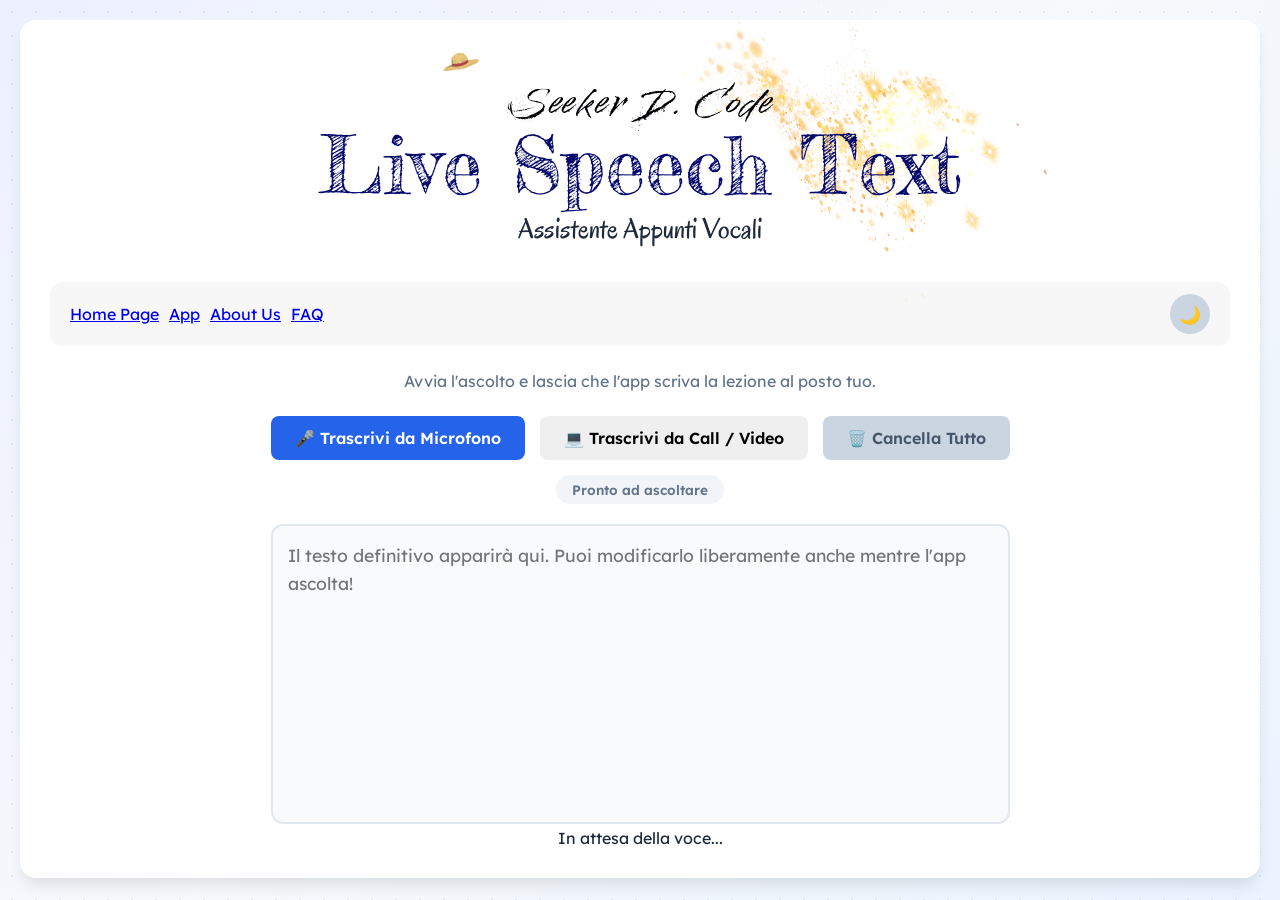
==== mobile.html @ 81e75039 "Update mobile.html" ====
<!DOCTYPE html>
<html lang="it">
<head>
    <meta charset="UTF-8">
    <meta name="viewport" content="width=device-width, initial-scale=1.0">
    <title>Live Speech Text - Mobile Edition</title>
    
    <link rel="preconnect" href="https://fonts.googleapis.com">
    <link rel="preconnect" href="https://fonts.gstatic.com" crossorigin>
    <link href="https://fonts.googleapis.com/css2?family=Fredericka+the+Great&family=Lexend:wght@300;400;500;600;700&family=Oregano&family=Splash&display=swap" rel="stylesheet">

    <link rel="stylesheet" href="css/main.css?v=1.0">
    <link rel="stylesheet" href="css/style-base.css?v=1.0">
    <link rel="stylesheet" href="css/style-lingua.css?v=1.0">
    <link rel="stylesheet" href="css/style-pwa.css?v=1.0">
    <link rel="stylesheet" href="css/style-mobile.css?v=1.0">

    <style>
    /* Nasconde tutte le sezioni tranne quella attiva */
    .tab-content {
        display: none;
    }
    .tab-content.active {
        display: block;
    }
    </style>
    
    <script>
        if (window.location.protocol !== 'file:') {
            const hasCookieBlock = document.cookie.split('; ').some(row => row.startsWith('block_ads='));

            if (localStorage.getItem('block_ads') === 'true' || hasCookieBlock) {
                console.log("Modalità Sviluppatore Attiva: AdSense inibito.");
            } else {
                const adsenseScript = document.createElement('script');
                adsenseScript.async = true;
                adsenseScript.src = "https://pagead2.googlesyndication.com/pagead/js/adsbygoogle.js?client=ca-pub-9544811471414500";
                adsenseScript.crossOrigin = "anonymous";
                document.head.appendChild(adsenseScript);
            }
        }
    </script>
</head>
<body>

    <div id="pwa-mobile-badge" style="display: none;">
        <span>Installa l'App</span>
    </div>

    <div class="app-container">
        
        <header class="brand-header">
            <div class="logo-container" style="position: relative; display: inline-block;">
                <img src="assets/sparkles.png" class="magic-sparkles" alt="Sparkles">
                <img src="assets/luffy-hat.png" class="luffy-hat" alt="Luffy Hat">
                
                <h1 class="main-title">
                    <span class="seeker-text">Seeker D. Code</span>
                    <br>
                    Live Speech Text
                </h1>
            </div>
            <h2 class="sub-text-bold">Assistente Appunti Vocali</h2>
        </header>

        <div class="top-right-controls-inline">
            <nav class="main-nav">
                <a href="https://seekerdcode.it" class="nav-link">Home Page</a>
                <a href="#" id="link-app" class="nav-link active">App</a>
                <a href="#" id="link-about" class="nav-link">About Us</a>
                <a href="#" id="link-faq" class="nav-link">FAQ</a>
            </nav>

            <div class="controls-cluster">
                <div class="lang-control-box">
                    <label for="select-lingua" class="theme-label">🎤 Lingua:</label>
                    <select id="select-lingua" class="theme-select">
                        <option value="it-IT">Italiano (ITA)</option>
                        <option value="en-US">English (US)</option>
                        <option value="es-ES">Español (ESP)</option>
                        <option value="fr-FR">Français (FRA)</option>
                        <option value="de-DE">Deutsch (DEU)</option>
                    </select>
                </div>

                <button id="theme-toggle" aria-label="Cambia Tema">🌙</button>
            </div>
        </div>

        <main class="container">
            <section id="sezione-app" class="tab-content active">
                <p class="app-description">Avvia l'ascolto e lascia che l'app scriva la lezione al posto tuo.</p>
                
                <div class="controls-section">
                    <button id="btn-ascolto" class="btn-primary">🎤 Trascrivi da Microfono</button>
                    <button id="btn-cattura-sistema" class="btn-secondary">💻 Trascrivi da Call / Video</button>
                    <button id="btn-cancella" class="btn-danger">🗑️ Cancella Tutto</button>
                </div>

                <div class="status-badge" id="stato-app">Pronto ad ascoltare</div>

                <textarea id="area-appunti" placeholder="Il testo definitivo apparirà qui. Puoi modificarlo liberamente anche mentre l'app ascolta!"></textarea>

                <div class="ads-container-mobile">
                    <ins class="adsbygoogle"
                         style="display:block"
                         data-ad-client="ca-pub-9544811471414500"
                         data-ad-slot="4489947913"
                         data-ad-format="horizontal"
                         data-full-width-responsive="false"></ins>
                    <script>
                         (adsbygoogle = window.adsbygoogle || []).push({});
                    </script>
                </div>
                
                <div id="box-anteprima-ia" class="anteprima-azzurra">
                    In attesa della voce...
                </div>

                <div class="download-section">
                    <button id="btn-download" class="btn-success" style="display: none; width: 100%;">💾 Scarica Appunti (.txt)</button>
                </div>
            </section>

            <section id="sezione-about" class="tab-content">
                <h2>About Us</h2>
                <p>Applicazione di trascrizione ottimizzata per dispositivi mobili.</p>
            </section>

            <section id="sezione-faq" class="tab-content">
                <h2>Domande Frequenti (FAQ)</h2>
                <div class="accordion"></div>
            </section>
        </main>
    </div>

    <script src="js/app-mobile.js?v=1.0"></script>
    <script src="js/faq-data.js?v=1.0"></script>
</body>
</html>
---- css/main.css ----
/* ==========================================================================
   🎛️ REGISTA GENERALE DEL LAYOUT (main.css)
   ========================================================================== */

/* 1. Reset, Font e Layout Base Generale */
@import url('style-base.css');

/* 2. Ottimizzazioni Desktop (Sopra i 769px) */
@import url('style-desktop.css');

/* 3. Estensioni e Utility (PWA, Lingue, Dark Mode) */
@import url('style-pwa.css');
@import url('style-lingua.css');
@import url('style-dark.css');

/* 4. Layout Mobile (Sotto i 768px) */
@import url('style-mobile.css');
---- css/style-base.css ----
* {
    margin: 0;
    padding: 0;
    box-sizing: border-box;
    font-family: "Lexend", sans-serif;
    font-optical-sizing: auto;
    font-style: normal;
}

body {
    font-weight: 400; 
    color: #1e293b;
    padding: 20px;
    min-height: 100vh;
    margin: 0;
    /* Unione di un gradiente e di una griglia geometrica sottilissima */
    background: 
        linear-gradient(135deg, rgba(224, 231, 255, 0.6) 0%, rgba(241, 245, 249, 0.6) 50%, rgba(219, 234, 254, 0.6) 100%),
        radial-gradient(circle, #cbd5e1 1px, transparent 1px);
    background-size: 100% 100%, 24px 24px;
    background-attachment: fixed;
    transition: background 0.3s ease, color 0.3s ease; /* Transizione fluida aggiunta qui */
}

main {
    display: flex;
    flex-direction: column;
    align-items: center;
    gap: 20px;
    width: 100%;
}

.banner-adv {
    width: 100%;
    max-width: 970px;
    height: 90px; /* Ridotto da 90px a 50px */
    background-color: #e2e8f0;
    display: flex;
    justify-content: center;
    align-items: center;
    color: #64748b;
    font-size: 0.8rem; /* Testo più piccolo e discreto */
    border: 1px dashed #cbd5e1; /* Bordo più sottile */
    border-radius: 6px;
    margin: 0 auto;     /* Centra il banner nella pagina */
}

/* --- NUOVA GRIGLIA STRUTTURALE --- */
.main-layout-grid {
    display: grid;
    grid-template-columns: 160px 1fr;
    gap: 30px;
    align-items: start;
    max-width: 1200px;
    width: 100%;
    padding: 0 10px;
    box-sizing: border-box;
}

/* --- STILE BANNER LATERALE --- */
#banner-laterale-sinistro {
    width: 160px;
    height: 600px;
    overflow: hidden; /* Evita che qualsiasi elemento strabordi visivamente */
    background-color: #f1f5f9;
    border: 1px dashed #cbd5e1;
    border-radius: 8px;
    display: flex;
    flex-direction: column;
    align-items: center;
    justify-content: center;
    color: #94a3b8;
    font-size: 0.85rem;
    text-align: center;
    padding: 10px;
    box-sizing: border-box;
    box-shadow: 0 4px 6px -1px rgba(0,0,0,0.05);
    position: sticky;
    top: 20px;
}

/* --- CONTENITORE APPLICAZIONE --- */
.app-container {
    position: relative; /* Fondamentale per bloccare il menu dentro la scheda */
    background: white;
    padding: 30px;
    border-radius: 16px;
    box-shadow: 0 10px 15px -3px rgba(0, 0, 0, 0.1);
    width: 100%;
    text-align: center;
    transition: background-color 0.3s ease, box-shadow 0.3s ease;
}



/* --- BANNER IN BASSO DENTRO L'APP --- */
.advertising-space {
    display: block;
    width: 100%;
    margin-top: 20px; /* Ridotto il distacco */
    text-align: center;
}

#banner-principale {
    display: inline-block;
    width: 100%;
    max-width: 970px;
    height: 90px;
    background-color: #f1f5f9;
    border: 1px dashed #cbd5e1;
    border-radius: 6px;
    line-height: 90px; /* Centra il testo nella nuova altezza */
    color: #94a3b8;
    font-size: 0.8rem; /* Testo più piccolo */
    box-shadow: 0 1px 3px rgba(0,0,0,0.05);
}

h1 {
    color: #2563eb;
    margin-bottom: 10px;
    font-weight: bold; /* Ripristina il grassetto standard degli h1 */
    transition: color 0.3s ease;
}

h2.sub-text-bold, 
.brand-header h2 {
    font-family: "Oregano", cursive !important;
    font-size: 1.8rem;
    font-weight: 300 !important; /* Gli ridà il suo storico grassetto */
    color: #1e293b;
    margin-top: 5px;
    margin-bottom: 15px;
}

p {
    color: #64748b;
    margin-bottom: 25px;
    transition: color 0.3s ease;
}

.controls-section {
    display: flex;
    justify-content: center;
    gap: 15px;
    margin-bottom: 15px;
}

button {
    padding: 12px 24px;
    font-size: 1rem;
    font-weight: 600;
    border: none;
    border-radius: 8px;
    cursor: pointer;
    transition: all 0.2s ease;
}

.btn-primary {
    background-color: #2563eb;
    color: white;
}
.btn-primary:hover { background-color: #1d4ed8; }

.btn-primary.listening {
    background-color: #ef4444;
    animation: pulse 1.5s infinite;
}

.btn-danger {
    background-color: #cbd5e1;
    color: #475569;
}
.btn-danger:hover { background-color: #94a3b8; color: white; }

#btn-download {
    background-color: #10b981;
    color: white;
    margin-top: 20px;
    width: 100%;
}
#btn-download:hover { background-color: #059669; }

.status-badge {
    display: inline-block;
    padding: 6px 16px;
    border-radius: 20px;
    font-size: 0.85rem;
    font-weight: 600;
    background-color: #f1f5f9;
    color: #64748b;
    margin-bottom: 20px;
    transition: background-color 0.3s ease, color 0.3s ease;
}

.status-badge.active {
    background-color: #fee2e2;
    color: #ef4444;
}

.notes-container {
    width: 100%;
}

textarea {
    width: 100%;
    height: 300px;
    padding: 15px;
    border: 2px solid #e2e8f0;
    border-radius: 12px;
    resize: none;
    font-size: 1.1rem;
    line-height: 1.6;
    color: #334155;
    outline: none;
    background-color: #f8fafc;
    transition: background-color 0.3s ease, border-color 0.3s ease, color 0.3s ease;
}

textarea:focus {
    border-color: #2563eb;
    background-color: white;
}

@keyframes pulse {
    0% { transform: scale(1); }
    50% { transform: scale(1.03); }
    100% { transform: scale(1); }
}

/* --- STILI MODALE --- */
.modal-overlay {
    position: fixed;
    top: 0;
    left: 0;
    width: 100%;
    height: 100%;
    background-color: rgba(15, 23, 42, 0.6);
    backdrop-filter: blur(4px);
    display: flex;
    justify-content: center;
    align-items: center;
    z-index: 9999;
    opacity: 0;
    pointer-events: none;
    transition: opacity 0.2s ease;
}

.modal-overlay.show {
    opacity: 1;
    pointer-events: auto;
}

.modal-box {
    background: white;
    padding: 24px;
    border-radius: 12px;
    max-width: 360px;
    width: 90%;
    text-align: center;
    box-shadow: 0 20px 25px -5px rgba(0, 0, 0, 0.15);
    transform: scale(0.9);
    transition: transform 0.2s ease;
}

.modal-overlay.show .modal-box {
    transform: scale(1);
}

.modal-icon {
    font-size: 2.5rem;
    margin-bottom: 10px;
}

.modal-box h3 {
    font-size: 1.25rem;
    color: #1e293b;
    margin-bottom: 8px;
}

.modal-box p {
    font-size: 0.95rem;
    color: #64748b;
    margin-bottom: 20px;
}

.modal-buttons {
    display: flex;
    gap: 12px;
    justify-content: center;
}

.btn-modal-secondary {
    background-color: #e2e8f0;
    color: #475569;
    padding: 10px 18px;
    font-size: 0.9rem;
}
.btn-modal-secondary:hover { background-color: #cbd5e1; }

.btn-modal-danger {
    background-color: #ef4444;
    color: white;
    padding: 10px 18px;
    font-size: 0.9rem;
}
.btn-modal-danger:hover { background-color: #dc2626; }

textarea:focus {
    border-color: #2563eb;
    background-color: white;
    box-shadow: 0 0 0 4px rgba(37, 99, 235, 0.15); /* Crea un alone sfumato blu attorno al bordo */
}

/* --- STILE BRAND LOGO (SEEKER D. CODE) --- */
.brand-header {
    position: relative;
    display: flex;
    flex-direction: column;
    align-items: center;
    margin-bottom: 20px;
    padding-top: 5px;  
}

.seeker-title-container {
    position: relative;
    display: inline-block;
    z-index: 2; /* Porta Seeker D. Code sopra le scintille */
}
/* --------------------------------------------------------------------------
   1. SCRITTA IN ALTO: "Seeker D. Code"
   -------------------------------------------------------------------------- */
.seeker-text {
    font-family: 'Splash', cursive; /* <-- CAMBIA IL FONT QUI */
    font-size: 2.1rem;
    font-weight: 400;
    color: #1e293b; /* Diventa chiaro in dark mode grazie alle regole successive */
    filter: contrast(180%) drop-shadow(0px 0px 0.5px rgba(0,0,0,0.3));
    letter-spacing: 2px;
    /*transition: color 0.3s ease;*/
}

/* Il Cappello di Paglia posizionato millimetricamente sopra la S */
.luffy-hat {
position: absolute;
    top: -7.5px; /* Lo solleva sopra la scritta */
    left: 128px; /* Lo inclina e lo appoggia alla S */
    width: 30px;
    height: 30px;
    background-image: url('../assets/luffy-hat.png'); /* I due punti .. significano "torna indietro di una cartella" */
    background-size: contain;
    background-repeat: no-repeat;
    transform: rotate(20deg); /* Nota: ho corretto anche -15px in -15deg che è l'unità corretta per i gradi! */
    z-index: 5; /* <--- QUESTO LO PORTA IN PRIMO PIANO RISPETTO AL TESTO */
}

/* Le Scintille Magiche tra le due scritte */
.magic-sparkles {
    position: absolute; /* Rende l'immagine fluttuante su un livello separato */
    transform: rotate(60deg); /* Ruota di 15 gradi in senso orario */
    top: -90px;          /* Regola questa altezza per spostare l'immagine più su o più giù */
    z-index: 1;         /* Mette le scintille su un livello inferiore rispetto al testo */
    
    /* Ora puoi cambiare queste dimensioni liberamente, il testo NON si muoverà di un millimetro! */
    width: 400px;       
    height: 300px;       
    
    background-image: url('../assets/sparkles.png'); 
    background-size: contain;
    background-repeat: no-repeat;
    background-position: center;
    pointer-events: none; /* Evita che l'immagine disturbi il mouse se provi a selezionare il testo */
}

.main-title {
    position: relative;
    z-index: 2; /* Porta Live Speech Text sopra le scintille */
    font-family: 'Fredericka the Great', serif; /* <-- CAMBIA IL FONT QUI */
    font-size: 5rem; 
    font-style: normal;
    font-weight: 400;
    color: #05096c;
    margin: 0;
    margin-top: -10px;  /* Spinge la scritta "Live Speech Text" verso l'alto di 5 pixel */
    line-height: 1.0;  /* Ridotto l'interlinea da 1.1 a 1.0 per eliminare lo spazio vuoto superiore */
    transition: color 0.3s ease;
}
/* --- ADATTAMENTO TEMA SCURO --- */
body.dark-mode .seeker-text {
    color: #cbd5e1; /* Il testo Seeker D. Code diventa grigio chiaro rilassante nel buio */
}

body.dark-mode .main-title {
    color: #38bdf8; /* Live Speech Text diventa azzurro vivido */
}
/* Colore al buio per Assistente Appunti Vocali */
body.dark-mode .sub-text-bold {
    color: #38bdf8; 
}
/* --- STILE CARTE CONTENUTO --- */
.content-card {
    background: var(--bg-card, #ffffff);
    padding: 30px;
    border-radius: 12px;
    box-shadow: 0 4px 6px -1px rgba(0, 0, 0, 0.1);
    max-width: 800px;
    margin: 0 auto 20px auto;
    text-align: left;
}
.content-card h2 {
    margin-bottom: 20px;
    color: #1e293b;
}

/* --- ACCORDION (FAQ) --- */
.accordion {
    display: flex;
    flex-direction: column;
    gap: 10px;
}
.accordion-item {
    border: 1px solid #e2e8f0;
    border-radius: 8px;
    overflow: hidden;
}

.accordion-header {
    width: 100%;
    background: #f8fafc;
    border: none;
    padding: 15px 20px;
    text-align: left;
    font-size: 1rem;
    font-weight: 500;
    font-family: inherit;
    color: #334155;
    cursor: pointer;
    display: flex;
    justify-content: space-between;
    align-items: center;
    transition: background 0.2s ease;
}

.accordion-header:hover {
    background: #f1f5f9;
}

.accordion-header .icon {
    transition: transform 0.3s ease;
    font-size: 0.8rem;
}
.accordion-item.active .accordion-header .icon {
    transform: rotate(180deg);
}
.accordion-content {
    max-height: 0;
    padding: 0 20px; /* Azzeriamo il padding verticale (alto/basso) quando è chiuso */
    overflow: hidden;
    transition: max-height 0.3s ease-out, padding 0.3s ease, border 0.1s ease;
    background: #ffffff;
}

.accordion-item.active .accordion-content {
    max-height: 200px;
    padding: 15px 20px;
    border-top: 1px solid #e2e8f0;
}
/* --- STILI COMPLEMENTARI PER LA PAGINA ABOUT --- */
.about-content h3 {
    color: #8b5cf6;
    margin-top: 25px;
    margin-bottom: 12px;
}
.about-content p {
    line-height: 1.6;
    margin-bottom: 15px;
    color: #475569;
}

.philosophy-quote {
    border-left: 4px solid #100c17;
    padding-left: 15px;
    margin: 20px 0;
    font-style: italic;
    background-color: rgba(139, 92, 246, 0.05);
    padding: 15px;
    border-radius: 0 8px 8px 0;
}
.features-list {
    list-style-type: none;
    padding-left: 0;
}
.features-list li {
    margin-bottom: 12px;
    position: relative;
    padding-left: 20px;
    line-height: 1.5;
}
.features-list li::before {
    content: "•";
    color: #8b5cf6;
    font-weight: bold;
    font-size: 1.2rem;
    position: absolute;
    left: 0;
    top: -2px;
}
.about-footer {
    font-weight: 500;
    text-align: center;
    margin-top: 30px;
    color: #8b5cf6 !important;
}
.about-divider {
    border: 0;
    height: 1px;
    background: linear-gradient(to right, transparent, #8b5cf6, transparent);
    margin: 40px 0 25px 0;
}
.about-credits {
    text-align: center;
}
.about-credits h3 {
    font-size: 1.2rem;
    color: #8b5cf6;
    margin-bottom: 10px;
}
.about-credits p {
    font-size: 0.9rem;
    color: #64748b;
}

.credits-links {
    display: flex;
    justify-content: center;
    gap: 20px;
    margin: 20px 0;
    flex-wrap: wrap;
}
.credit-link {
    text-decoration: none;
    color: #475569;
    font-weight: 500;
    font-size: 0.9rem;
    padding: 8px 16px;
    border: 1px solid #cbd5e1;
    border-radius: 8px;
    transition: all 0.3s ease;
    background-color: rgba(255, 255, 255, 0.5);
}
.credit-link:hover {
    border-color: #8b5cf6;
    color: #8b5cf6;
    transform: translateY(-2px);
    box-shadow: 0 4px 6px -1px rgba(139, 92, 246, 0.1);
}

.copyright {
    font-size: 0.8rem !important;
    color: #94a3b8 !important;
    margin-top: 25px;
}
/* --- CONTENITORE PER AFFIANCARE BANNER E APP --- */
.page-body-wrapper {
    display: flex;
    flex-direction: row;       /* Forza l'affiancamento orizzontale */
    justify-content: center;   /* Centra il blocco complessivo nella pagina */
    align-items: flex-start;   /* Allinea entrambi dall'alto */
    gap: 20px;                 /* Spazio di sicurezza tra il banner e la tua app */
    width: 100%;
    max-width: 2000px;         /* Impedisce al layout di allargarsi troppo su schermi giganti */
    margin: 20px auto;         /* Centra il wrapper nella pagina e dà respiro dal banner superiore */
}

/* --- STILE DEL BANNER VERTICALE --- */
.banner-verticale-sinistra {
    width: 160px;
    height: 600px;
    background-color: #f1f5f9;
    border: 1px dashed #cbd5e1;
    border-radius: 8px;
    display: flex;
    justify-content: center;
    align-items: center;
    color: #94a3b8;
    font-size: 0.8rem;
    text-align: center;
    padding: 10px;
    box-sizing: border-box;
    flex-shrink: 0;            /* Impedisce al banner di rimpicciolirsi se lo schermo si stringe */
}

/* --- ADATTAMENTO APP CONTAINER --- */
.app-container {
    flex-grow: 1;              /* Fa in modo che l'app occupi lo spazio rimanente */
    max-width: 2000px;          /* O la larghezza massima che preferisci per la tua app */
    width: 100%;
    margin: 0 !important;      /* Rimuoviamo il margin auto che prima la centrava da sola */
}

/* --- BOLLA FLUTTUANTE DEL TEMA (DESKTOP) --- */
#theme-bubble-container {
position: absolute !important; /* Si aggancia alla scheda dell'app, non allo schermo! */
    
    /* Regola questi due valori per muoverlo millimetricamente dove vuoi */
    top: -10px;          /* Numero negativo = sale verso il banner superiore */
    right: 20px;         /* Distanza dall'angolo destro della scheda */
    
    display: flex;
    flex-direction: column;
    align-items: center;
    z-index: 9999;      
    gap: 2px;
    width: max-content;   /* Gli impedisce di allargarsi al 100% della pagina */
}

#theme-text-label {
    font-size: 0.65rem;
    font-weight: bold;
    text-transform: uppercase;
    color: #64748b;
    letter-spacing: 0.5px;
}


/* Stile del bottone tondo */
#theme-toggle {
    position: static !important; /* Annulla vecchie regole posizionamento */
    background: #cbd5e1;
    border: none;
    border-radius: 50%;
    width: 35px;
    height: 35px;
    font-size: 0.95rem;
    display: flex;
    align-items: center;
    justify-content: center;
    cursor: pointer;
    box-shadow: 0 4px 10px rgba(0, 0, 0, 0.15);
    transition: all 0.2s ease;
    margin: 0 !important;
}
/* Classi di controllo per l'attivazione via Javascript */
.pwa-hidden {
    display: none !important;
}
.pwa-visible {
    display: block !important;
}
---- css/style-lingua.css ----
/* ==========================================================================
    🌐 GESTIONE LINGUA AUTOMATICA DEL DISPOSITIVO
   ========================================================================== */

/* Nasconde definitivamente il vecchio selettore manuale su QUALSIASI dispositivo (Mobile e PC) */
.lang-control-box, 
#lingua-app-select,
.top-right-controls-inline .lang-control-box,
#select-interfaccia { 
    display: none !important;
}
/* Rende visibile e pulita la tendina di acquisizione della lezione */
#select-lingua {
    display: inline-block !important;
}

/* ==========================================================================
   🌐 TRADUZIONE AUTOMATICA UNIVERSALE (GOOGLE TRANSLATE)
   ========================================================================== */

/* Nasconde il selettore visivo di Google (la magia lavora in background) */
#google_translate_element, 
.skiptranslate {
    display: none !important;
}

/* Impedisce al browser di spostare l'app verso il basso quando Google si attiva */
body {
    top: 0 !important;
    position: static !important;
}

/* Nasconde l'eventuale tooltip o banner di Google sugli smartphone */
.goog-te-banner-frame, 
.goog-te-balloon-frame,
#goog-gt-tt {
    display: none !important;
}
.goog-text-highlight {
    background: transparent !important;
    box-shadow: none !important;
}
---- css/style-pwa.css ----
/* Classi di controllo per l'attivazione via Javascript */
.pwa-hidden {
    display: none !important;
}
.pwa-visible {
    display: block !important;
}
---- css/style-mobile.css ----
/* --- UNICA MEDIA QUERY COMPATTA PER SMARTPHONE E TABLET (Sotto i 768px) --- */
@media (max-width: 768px) {

    /* --- RESET E SFONDO DELLA PAGINA MOBILE (Font Lexend Globale) --- */
    body {
        background-color: #f0f4f9 !important;
        margin: 0;
        padding: 10px;
        font-family: 'Lexend', sans-serif !important; /* Tutto il testo base passa a Lexend */
        -webkit-font-smoothing: antialiased;
    }

    /* --- LA CARD BIANCA ARROTONDATA --- */
    .app-container {
        background: var(--bg-card, #ffffff) !important;
        border-radius: 24px !important;
        padding: 10px 15px 20px 15px !important; /* Ridotto il padding superiore da 20px a 10px */
        box-shadow: 0 10px 25px rgba(0, 0, 0, 0.05) !important;
        max-width: 100% !important;
        box-sizing: border-box;
        margin: 5px auto !important; /* Ridotto il margine esterno superiore */
        position: relative !important; /* Fondamentale per fare da ancora al bottone del tema */
    }

    /* --- LOGO, TITOLI ED ELEMENTI SCENICI (Assegnazione Font Esatta) --- */
    .brand-header {
        display: flex !important;
        flex-direction: column !important;
        align-items: center !important;
        text-align: center !important;
        margin-bottom: 15px !important; /* Ridotto lo spazio sotto l'header */
        padding-top: 5px !important; /* CROLLATO da 25px a 5px per eliminare il vuoto in alto! */
        position: relative !important; /* Crea il contesto di posizionamento corretto */
    }

    /* "Live Speech Text" */
    .brand-header .main-title {
        font-family: 'Fredericka the Great', serif !important;
        font-size: 1.8rem !important; /* Regolato per l'effetto gessetto su mobile */
        font-style: normal;
        font-weight: 400 !important;
        line-height: 1.3 !important;
        margin: 5px 0 0 0 !important;
        color: #05096c;
        transition: color 0.3s ease;
        position: relative !important; /* Forza il testo a stare sopra */
        z-index: 3 !important;
    }

    /* "Seeker D. Code" */
    .seeker-text {
        font-family: 'Splash', cursive !important;
        font-size: 1.6rem !important; /* Bilanciato per evitare che i tratti calligrafici si taglino */
        color: #1e293b;
        filter: contrast(180%) drop-shadow(0px 0px 0.5px rgba(0,0,0,0.3));
        letter-spacing: 2px;
        font-weight: 400 !important;
        display: inline-block;
        margin-bottom: 2px;
    }

    /* "Assistente Appunti Vocali" */
    .sub-text-bold {
        font-family: 'Oregano', cursive !important;
        font-size: 1.4rem !important; /* Oregano ha un occhio piccolo, quindi su mobile serve un po' più grande */
        color: #1e293b;
        margin-top: 5px !important;
        font-weight: 400 !important;
        position: relative !important;
        z-index: 3
    }

    /* Posizionamento millimetrico del Cappello di Paglia su Mobile */
    .luffy-hat {
        position: absolute !important;
        width: 24px !important;
        height: auto !important;
        top: 0px !important;
        left: 115px !important; 
        z-index: 5;
    }

    /* Scintille Magiche scalate per lo smartphone */
    .magic-sparkles {
        position: absolute !important;
        width: 160px !important;
        height: auto !important;
        top: -15px !important;
        left: 50% !important;
        transform: translateX(-50%) rotate(15deg) !important;
        opacity: 0.6;
        pointer-events: none;
        z-index: 1 !important;
    }

    /* --- BARRA DEI CONTROLLI UNIFICATA GRIGIA --- */
    .top-right-controls-inline {
        display: flex !important;
        flex-direction: column !important;
        gap: 15px !important;
        padding: 12px 15px !important;
        background: rgba(0, 0, 0, 0.03) !important;
        border-radius: 16px !important;
        margin-bottom: 20px !important;
        width: 100% !important;
        box-sizing: border-box;
    }

    /* Menu Navigazione */
    .main-nav {
        display: flex !important;
        flex-direction: row !important;
        justify-content: center !important;
        flex-wrap: nowrap !important;
        gap: 10px !important;
        width: 100% !important;
    }

    .nav-link {
        font-family: 'Lexend', sans-serif !important;
        font-size: 0.8rem !important;
        padding: 4px 6px !important;
        color: #64748b;
        text-decoration: none;
        font-weight: 500 !important;
        white-space: nowrap !important;
    }

    .nav-link.active {
        color: #2563eb !important;
        border-bottom: 2px solid #2563eb;
        font-weight: 600 !important;
    }

    /* Cluster di destra (Lingua + Tema) */
    .controls-cluster {
        display: flex !important;
        align-items: center !important;
        justify-content: space-between !important;
        width: 100% !important;
        border-top: 1px solid rgba(0, 0, 0, 0.05);
        padding-top: 10px;
    }

    .lang-control-box {
        display: flex !important;
        align-items: center !important;
        gap: 8px !important;
    }

    .theme-label {
        font-family: 'Lexend', sans-serif !important;
        font-size: 0.8rem !important;
        font-weight: 400;
        color: #475569;
    }

    .theme-select {
        font-family: 'Lexend', sans-serif !important;
        padding: 6px 10px !important;
        border-radius: 8px !important;
        border: 1px solid #cbd5e1 !important;
        background: #ffffff;
        font-size: 0.8rem !important;
        font-weight: 500;
    }

    /* Bottone Luna/Sole tondo */
    #theme-toggle {
        position: absolute !important; 
        top: 20px !important;    /* Distanza dal bordo superiore della card */
        right: 20px !important;  /* Distanza dal bordo destro della card */
        z-index: 10 !important;   /* Sempre sopra a tutto per essere cliccabile */
        background: #cbd5e1 !important;
        border: none !important;
        border-radius: 50% !important;
        width: 38px !important;
        height: 38px !important;
        font-size: 1.1rem !important;
        display: flex !important;
        align-items: center !important;
        justify-content: center !important;
        cursor: pointer !important;
        box-shadow: 0 2px 8px rgba(0,0,0,0.1) !important;
    }

    /* --- SEZIONE CONTROLLI E BOTTONI OPERATIVI (Stile Lexend) --- */
    .app-description {
        font-family: 'Lexend', sans-serif !important;
        text-align: center;
        margin-bottom: 15px !important;
        color: #64748b;
        font-size: 0.85rem !important;
        font-weight: 300;
    }

    .controls-section {
        display: flex !important;
        flex-direction: column !important;
        gap: 8px !important;
        margin-bottom: 15px !important;
    }

    .controls-section button {
        font-family: 'Lexend', sans-serif !important;
        width: 100% !important;
        padding: 12px !important;
        font-weight: 600 !important; /* Lexend rende benissimo con il peso 600 sui bottoni */
        border-radius: 10px !important;
        border: none !important;
        font-size: 0.9rem !important;
        cursor: pointer;
    }

    .btn-primary { background-color: #2563eb !important; color: white !important; }
    .btn-danger { background-color: #ef4444 !important; color: white !important; }

    #btn-cattura-sistema {
        display: none !important;
    }

    .status-badge {
        font-family: 'Lexend', sans-serif !important;
        margin-bottom: 15px !important;
        text-align: center;
        padding: 8px !important;
        background-color: #eff6ff !important;
        color: #2563eb !important;
        border-radius: 8px !important;
        font-weight: 500 !important;
        font-size: 0.85rem !important;
    }

    /* --- AREA DI TESTO (TEXTAREA) --- */
    textarea {
        font-family: 'Lexend', sans-serif !important;
        width: 100% !important;
        height: 220px !important;
        padding: 12px !important;
        box-sizing: border-box !important;
        border-radius: 12px !important;
        border: 1px solid #e2e8f0 !important;
        font-size: 0.95rem !important;
        font-weight: 400;
        line-height: 1.6;
        resize: none !important;
        background-color: #f8fafc !important;
    }

    /* Anteprima in attesa della voce */
    .anteprima-azzurra {
        font-family: 'Lexend', sans-serif !important;
        background-color: #f0fdf4 !important;
        color: #166534 !important;
        padding: 12px !important;
        border-radius: 10px !important;
        margin-top: 0px !important;
        font-style: italic;
        font-size: 0.9rem !important;
        border: 1px dashed #bbf7d0 !important;
    }

    /* --- BANNER ADSENSE --- */
    .ads-container-mobile {
        margin: 15px auto !important;
        max-width: 320px !important;
        max-height: 50px !important;
        height: 50px !important;
        overflow: hidden !important;
    }

    /* --- BADGE PWA FLUTTUANTE --- */
    #pwa-mobile-badge {
        position: absolute !important;
        z-index: 9999;
        top: 15px;
        right: 15px;
        background: rgba(37, 99, 235, 0.15) !important;
        border: 1px solid rgba(37, 99, 235, 0.4) !important;
        padding: 6px 12px !important;
        border-radius: 20px !important;
        backdrop-filter: blur(4px) !important;
    }

    #pwa-mobile-badge span {
        font-family: 'Lexend', sans-serif !important;
        font-size: 0.75rem !important;
        font-weight: 600 !important;
        color: #2563eb !important;
    }

    #pwa-pc-badge {
        display: none !important;
    }
}
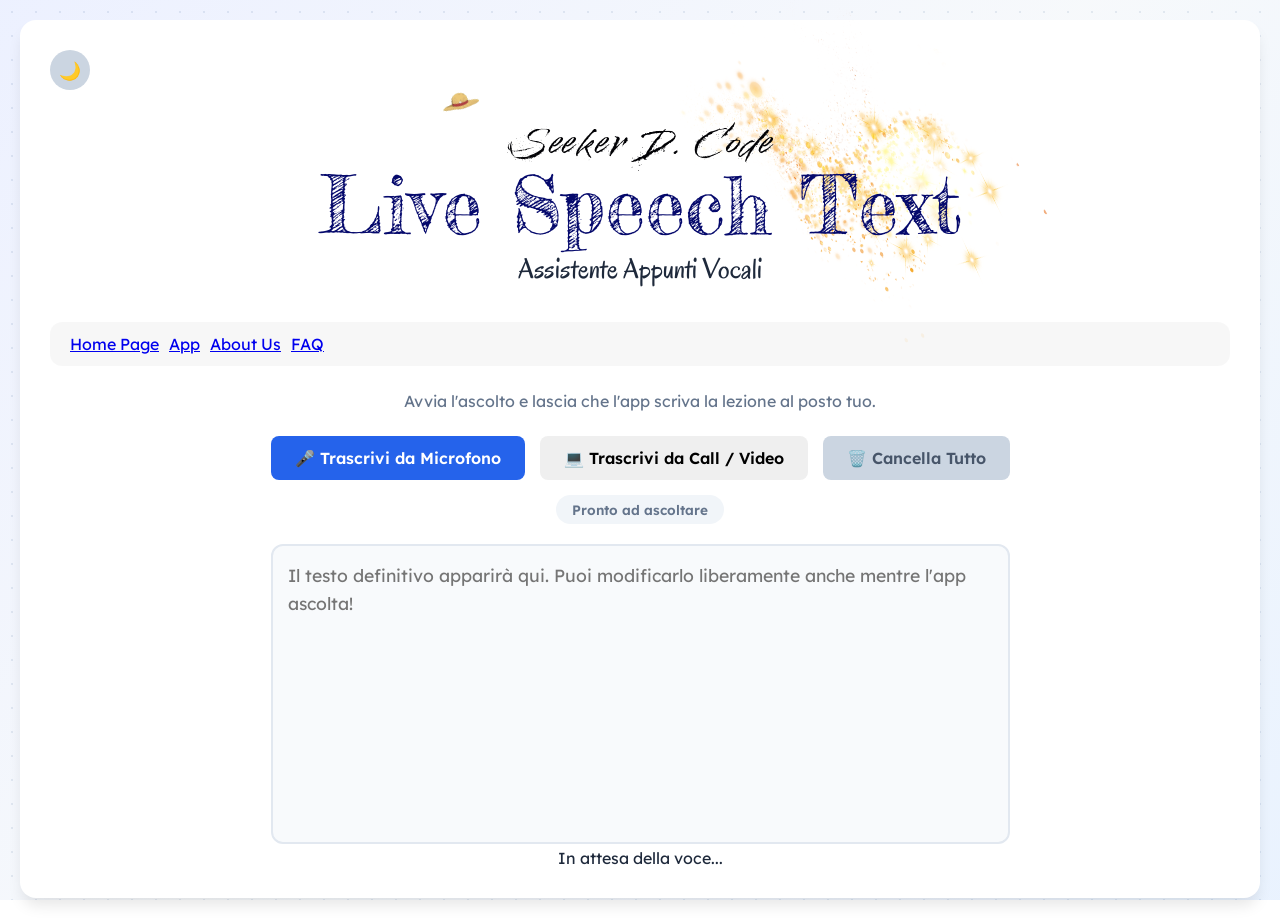
==== commit 58c553cb: "Update mobile.html" ====
--- a/mobile.html
+++ b/mobile.html
@@ -48,6 +48,8 @@
     </div>
 
     <div class="app-container">
+
+        <button id="theme-toggle" aria-label="Cambia Tema">🌙</button>
         
         <header class="brand-header">
             <div class="logo-container" style="position: relative; display: inline-block;">
@@ -82,8 +84,6 @@
                         <option value="de-DE">Deutsch (DEU)</option>
                     </select>
                 </div>
-
-                <button id="theme-toggle" aria-label="Cambia Tema">🌙</button>
             </div>
         </div>
 
--- a/css/style-mobile.css
+++ b/css/style-mobile.css
@@ -170,7 +170,7 @@
         position: absolute !important; 
         top: 20px !important;    /* Distanza dal bordo superiore della card */
         right: 20px !important;  /* Distanza dal bordo destro della card */
-        z-index: 10 !important;   /* Sempre sopra a tutto per essere cliccabile */
+        z-index: 9999 !important;   /* Sempre sopra a tutto per essere cliccabile */
         background: #cbd5e1 !important;
         border: none !important;
         border-radius: 50% !important;
@@ -182,6 +182,10 @@
         justify-content: center !important;
         cursor: pointer !important;
         box-shadow: 0 2px 8px rgba(0,0,0,0.1) !important;
+        
+        /* Protezione contro i contenitori flessibili */
+        float: none !important;
+        margin: 0 !important;
     }
 
     /* --- SEZIONE CONTROLLI E BOTTONI OPERATIVI (Stile Lexend) --- */
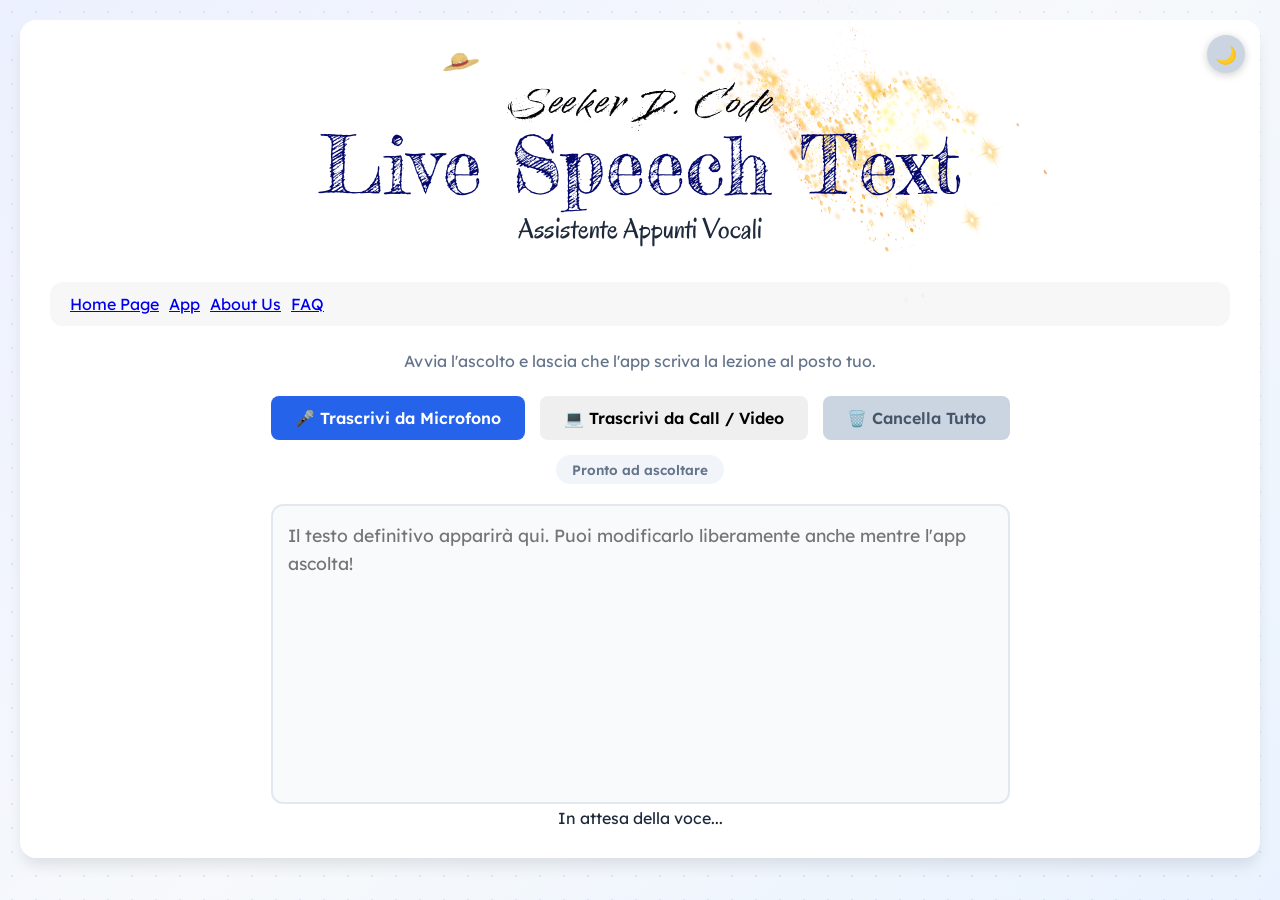
==== commit 4b4ee301: "Update mobile.html" ====
--- a/mobile.html
+++ b/mobile.html
@@ -13,7 +13,7 @@
     <link rel="stylesheet" href="css/style-base.css?v=1.0">
     <link rel="stylesheet" href="css/style-lingua.css?v=1.0">
     <link rel="stylesheet" href="css/style-pwa.css?v=1.0">
-    <link rel="stylesheet" href="css/style-mobile.css?v=1.0">
+    <link rel="stylesheet" href="css/style-mobile.css?v=1.1">
 
     <style>
     /* Nasconde tutte le sezioni tranne quella attiva */
@@ -49,7 +49,7 @@
 
     <div class="app-container">
 
-        <button id="theme-toggle" aria-label="Cambia Tema">🌙</button>
+        <button id="theme-toggle" aria-label="Cambia Tema" style="position: absolute !important; top: 15px !important; right: 15px !important; left: auto !important; margin: 0 !important; float: none !important;">🌙</button>
         
         <header class="brand-header">
             <div class="logo-container" style="position: relative; display: inline-block;">
--- a/css/style-mobile.css
+++ b/css/style-mobile.css
@@ -97,8 +97,8 @@
     .top-right-controls-inline {
         display: flex !important;
         flex-direction: column !important;
-        gap: 15px !important;
-        padding: 12px 15px !important;
+        gap: 10px !important;
+        padding: 10px 15px !important;
         background: rgba(0, 0, 0, 0.03) !important;
         border-radius: 16px !important;
         margin-bottom: 20px !important;
@@ -132,14 +132,15 @@
         font-weight: 600 !important;
     }
 
-    /* Cluster di destra (Lingua + Tema) */
+    /* Cluster di destra (Lingua) */
     .controls-cluster {
         display: flex !important;
         align-items: center !important;
-        justify-content: space-between !important;
-        width: 100% !important;
-        border-top: 1px solid rgba(0, 0, 0, 0.05);
-        padding-top: 10px;
+        justify-content: center !important; /* Centra perfettamente la selezione lingua */
+        width: 100% !important;
+        border-top: none !important;  /* CANCELLATA LA RIGA PARASSITA */
+        padding-top: 0 !important;          /* CANCELLATO LO SPAZIO VUOTO */
+        margin: 0 !important;
     }
 
     .lang-control-box {
@@ -163,29 +164,6 @@
         background: #ffffff;
         font-size: 0.8rem !important;
         font-weight: 500;
-    }
-
-    /* Bottone Luna/Sole tondo */
-    #theme-toggle {
-        position: absolute !important; 
-        top: 20px !important;    /* Distanza dal bordo superiore della card */
-        right: 20px !important;  /* Distanza dal bordo destro della card */
-        z-index: 9999 !important;   /* Sempre sopra a tutto per essere cliccabile */
-        background: #cbd5e1 !important;
-        border: none !important;
-        border-radius: 50% !important;
-        width: 38px !important;
-        height: 38px !important;
-        font-size: 1.1rem !important;
-        display: flex !important;
-        align-items: center !important;
-        justify-content: center !important;
-        cursor: pointer !important;
-        box-shadow: 0 2px 8px rgba(0,0,0,0.1) !important;
-        
-        /* Protezione contro i contenitori flessibili */
-        float: none !important;
-        margin: 0 !important;
     }
 
     /* --- SEZIONE CONTROLLI E BOTTONI OPERATIVI (Stile Lexend) --- */
@@ -297,3 +275,33 @@
         display: none !important;
     }
 }
+
+    /* Bottone Luna/Sole tondo */
+    #theme-toggle {
+        position: fixed !important; 
+        top: 20px !important;    /* Distanza dal bordo superiore della card */
+        right: 25px !important;  /* SBATTUTO A DESTRA RISPETTO ALLO SCHERMO */
+        
+        left: auto !important;
+
+        /* Pulizia conflitti */
+        bottom: auto !important;
+        transform: none !important;
+        float: none !important;
+        margin: 0 !important;
+        
+        z-index: 9999 !important;   /* Sempre sopra a tutto per essere cliccabile */
+
+        /* Stile grafico tondo */
+        background: #cbd5e1 !important;
+        border: none !important;
+        border-radius: 50% !important;
+        width: 38px !important;
+        height: 38px !important;
+        font-size: 1.1rem !important;
+        display: flex !important;
+        align-items: center !important;
+        justify-content: center !important;
+        cursor: pointer !important;
+        box-shadow: 0 2px 8px rgba(0,0,0,0.2) !important;
+    }
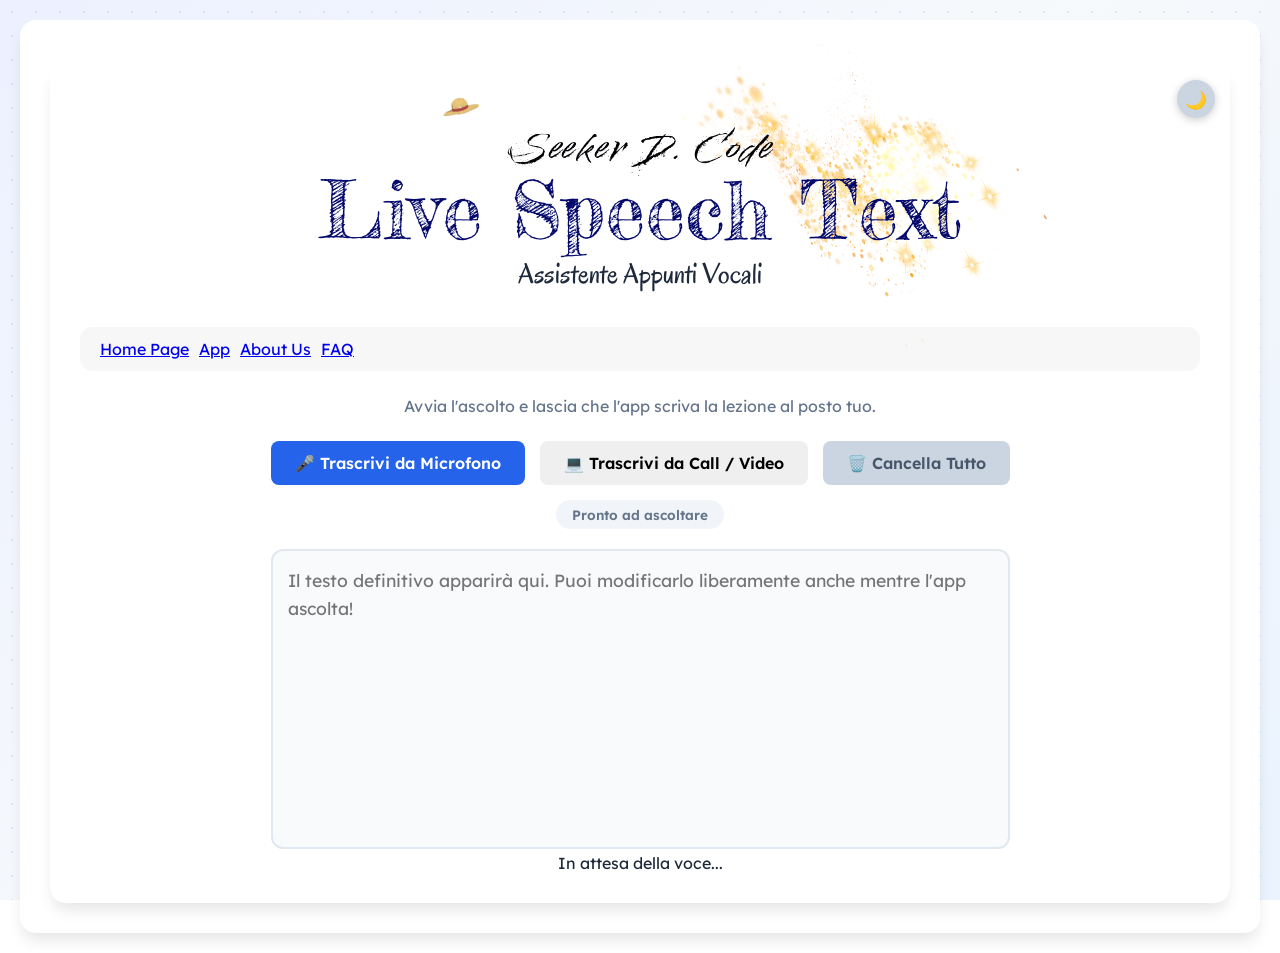
==== commit 3b1b1a28: "Update mobile.html" ====
--- a/mobile.html
+++ b/mobile.html
@@ -40,6 +40,22 @@
             }
         }
     </script>
+    <div class="app-container">
+
+        <div class="ads-container-mobile" style="margin-top: 5px; margin-bottom: 15px; text-align: center;">
+            <ins class="adsbygoogle"
+                 style="display:block"
+                 data-ad-client="ca-pub-9544811471414500"
+                 data-ad-slot="5894808168" 
+                 data-ad-format="horizontal"
+                 data-full-width-responsive="false">
+            </ins>
+            
+            <script>
+                 (adsbygoogle = window.adsbygoogle || []).push({});
+            </script>
+        </div>
+        
 </head>
 <body>
 
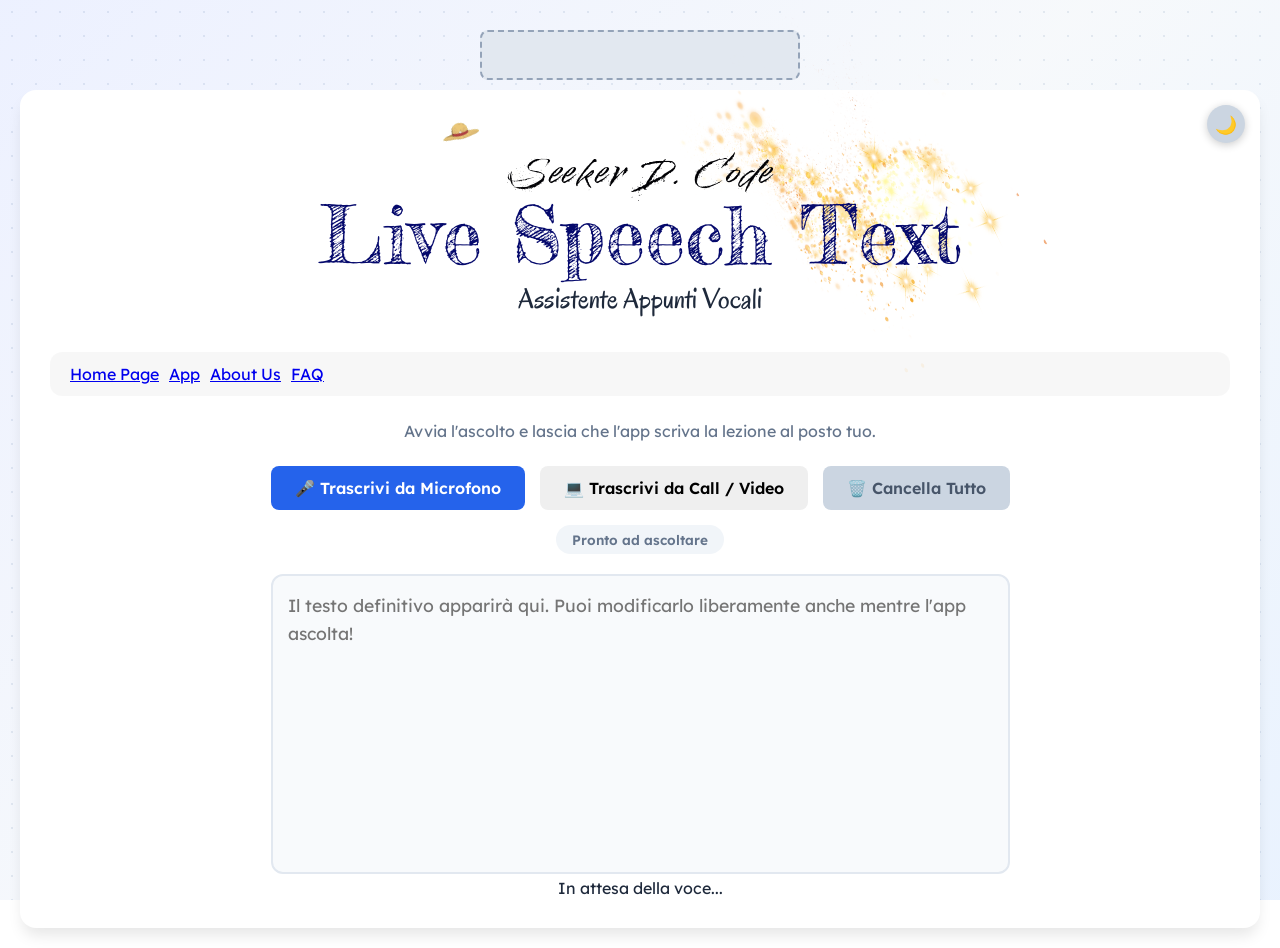
==== commit 77c9fb17: "Update mobile.html" ====
--- a/mobile.html
+++ b/mobile.html
@@ -40,22 +40,23 @@
             }
         }
     </script>
-    <div class="app-container">
-
-        <div class="ads-container-mobile" style="margin-top: 5px; margin-bottom: 15px; text-align: center;">
+    <div class="ads-container-mobile-top" style="max-width: 100%; margin: 10px auto; padding: 0 10px; text-align: center;">
+        
+        <div style="width: 100%; max-width: 320px; min-height: 50px; margin: 0 auto; background: #e2e8f0; border: 2px dashed #94a3b8; border-radius: 8px; padding: 5px; box-sizing: border-box;">
+            
             <ins class="adsbygoogle"
                  style="display:block"
                  data-ad-client="ca-pub-9544811471414500"
-                 data-ad-slot="5894808168" 
+                 data-ad-slot="5894808168"
                  data-ad-format="horizontal"
                  data-full-width-responsive="false">
             </ins>
-            
             <script>
                  (adsbygoogle = window.adsbygoogle || []).push({});
             </script>
+            
         </div>
-        
+    </div> 
 </head>
 <body>
 
